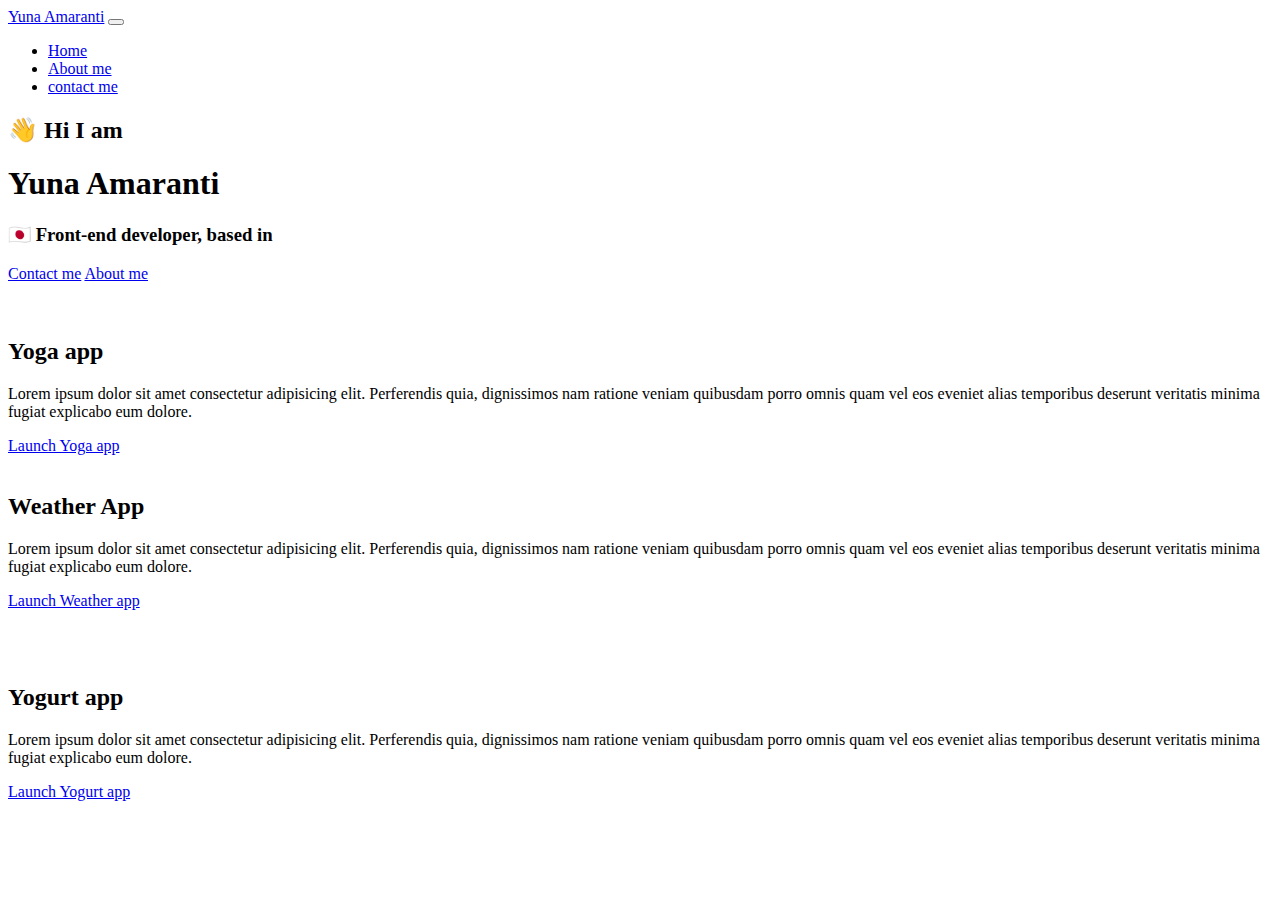
==== index.html @ 4212c665 "added primary content" ====
<!DOCTYPE html>
<html lang="en">

<head>
    <meta charset="UTF-8" />
    <meta http-equiv="X-UA-Compatible" content="IE=edge" />
    <meta name="viewport" content="width=device-width, initial-scale=1.0" />
    <title>Yuna Amaranti</title>
    <link href="https://cdn.jsdelivr.net/npm/bootstrap@5.2.0-beta1/dist/css/bootstrap.min.css" rel="stylesheet"
        integrity="sha384-0evHe/X+R7YkIZDRvuzKMRqM+OrBnVFBL6DOitfPri4tjfHxaWutUpFmBp4vmVor" crossorigin="anonymous" />
    <link rel="stylesheet" href="style.css" />
</head>

<body>
    <nav class="navbar navbar-expand-lg bg-white fixed-top">
        <div class="container-fluid">
            <a class="navbar-brand text-primary" href="index.html">Yuna Amaranti</a>
            <button class="navbar-toggler" type="button" data-bs-toggle="collapse" data-bs-target="#navbarNav"
                aria-controls="navbarNav" aria-expanded="false" aria-label="Toggle navigation">
                <span class="navbar-toggler-icon"></span>
            </button>
            <div class="collapse navbar-collapse" id="navbarNav">
                <ul class="navbar-nav">
                    <li class="nav-item">
                        <a class="nav-link active" aria-current="page" href="index.html">Home</a>
                    </li>
                    <li class="nav-item">
                        <a class="nav-link" href="about.html">About me</a>
                    </li>
                    <li class="nav-item">
                        <a class="nav-link" href="about.html#contact">contact me</a>
                    </li>
                </ul>
            </div>
        </div>
    </nav>
    <h2>👋 Hi I am</h2>
    <h1>Yuna Amaranti</h1>
    <h3>🇯🇵 Front-end developer, based in</h3>
    <div class="navigation-links">
        <a href="about.html#contact" class="contact-link">Contact me</a>
        <a href="about.html" class="about-link">About me</a>
    </div>
    <br />
    <div class="container m-2">
        <div class="row">
            <div class="col-md-6">
                <img src="https://31ukq.codesandbox.io/images/yoga.png" alt="" class="img-fluid rounded m-2" />
            </div>
            <div class="col-md-6">
                <h2 class="mb-3">Yoga app</h2>
                <p class="bg-transparent">
                    Lorem ipsum dolor sit amet consectetur adipisicing elit. Perferendis
                    quia, dignissimos nam ratione veniam quibusdam porro omnis quam vel
                    eos eveniet alias temporibus deserunt veritatis minima fugiat
                    explicabo eum dolore.
                </p>
                <a href="#" class="btn btn-primary">Launch Yoga app</a>
            </div>
        </div>
    </div>
    <br />
    <div class="container m-2">
        <div class="row">
            <div class="col-md-6">
                <h2 class="mb-3">Weather App</h2>
                <p class="bg-transparent">
                    Lorem ipsum dolor sit amet consectetur adipisicing elit. Perferendis
                    quia, dignissimos nam ratione veniam quibusdam porro omnis quam vel
                    eos eveniet alias temporibus deserunt veritatis minima fugiat
                    explicabo eum dolore.
                </p>
                <a href="#" class="btn btn-primary">Launch Weather app</a>
            </div>
            <div class="col-md-6">
                <img src="https://31ukq.codesandbox.io/images/weather.png" alt="" class="img-fluid rounded m-2" />
            </div>
        </div>
    </div>
    <br />
    <div class="container m-2">
        <div class="row">
            <div class="col-md-6">
                <img src="https://31ukq.codesandbox.io/images/yogurt.png" alt="" class="img-fluid rounded m-2" />
            </div>
            <div class="col-md-6">
                <h2 class="mb-3">Yogurt app</h2>
                <p class="bg-transparent">
                    Lorem ipsum dolor sit amet consectetur adipisicing elit. Perferendis
                    quia, dignissimos nam ratione veniam quibusdam porro omnis quam vel
                    eos eveniet alias temporibus deserunt veritatis minima fugiat
                    explicabo eum dolore.
                </p>
                <a href="#" class="btn btn-primary">Launch Yogurt app</a>
            </div>
        </div>
    </div>
    <script src="https://cdn.jsdelivr.net/npm/bootstrap@5.2.0-beta1/dist/js/bootstrap.bundle.min.js"
        integrity="sha384-pprn3073KE6tl6bjs2QrFaJGz5/SUsLqktiwsUTF55Jfv3qYSDhgCecCxMW52nD2"
        crossorigin="anonymous"></script>
</body>

</html>
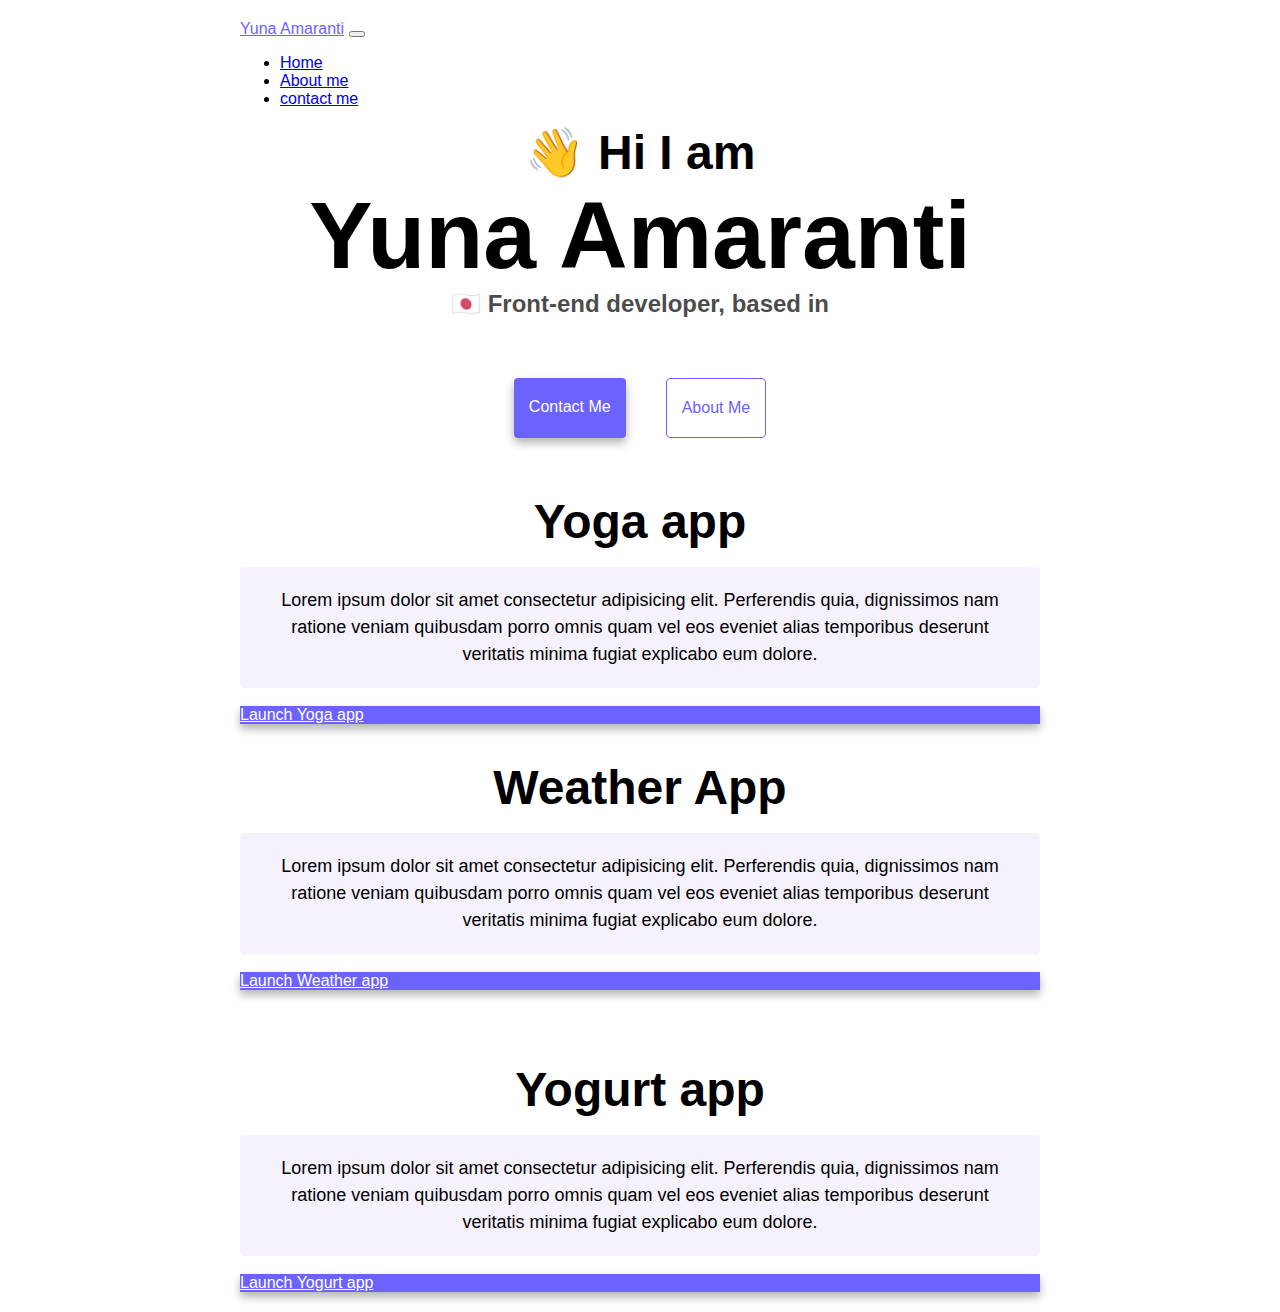
==== commit 41ae92a3: "edit it for mobile devices" ====
--- a/index.html
+++ b/index.html
@@ -14,7 +14,7 @@
 <body>
     <nav class="navbar navbar-expand-lg bg-white fixed-top">
         <div class="container-fluid">
-            <a class="navbar-brand text-primary" href="index.html">Yuna Amaranti</a>
+            <a class="navbar-brand" href="index.html">Yuna Amaranti</a>
             <button class="navbar-toggler" type="button" data-bs-toggle="collapse" data-bs-target="#navbarNav"
                 aria-controls="navbarNav" aria-expanded="false" aria-label="Toggle navigation">
                 <span class="navbar-toggler-icon"></span>
@@ -42,10 +42,10 @@
         <a href="about.html" class="about-link">About me</a>
     </div>
     <br />
-    <div class="container m-2">
+    <div class="container">
         <div class="row">
             <div class="col-md-6">
-                <img src="https://31ukq.codesandbox.io/images/yoga.png" alt="" class="img-fluid rounded m-2" />
+                <img src="https://31ukq.codesandbox.io/images/yoga.png" alt="" class="img-fluid rounded m-2 d-none d-md-block" />
             </div>
             <div class="col-md-6">
                 <h2 class="mb-3">Yoga app</h2>
@@ -55,12 +55,12 @@
                     eos eveniet alias temporibus deserunt veritatis minima fugiat
                     explicabo eum dolore.
                 </p>
-                <a href="#" class="btn btn-primary">Launch Yoga app</a>
+                <a href="#" class="btn">Launch Yoga app</a>
             </div>
         </div>
     </div>
-    <br />
-    <div class="container m-2">
+    <br /><br>
+    <div class="container">
         <div class="row">
             <div class="col-md-6">
                 <h2 class="mb-3">Weather App</h2>
@@ -70,18 +70,18 @@
                     eos eveniet alias temporibus deserunt veritatis minima fugiat
                     explicabo eum dolore.
                 </p>
-                <a href="#" class="btn btn-primary">Launch Weather app</a>
+                <a href="#" class="btn">Launch Weather app</a>
             </div>
             <div class="col-md-6">
-                <img src="https://31ukq.codesandbox.io/images/weather.png" alt="" class="img-fluid rounded m-2" />
+                <img src="https://31ukq.codesandbox.io/images/weather.png" alt="" class="img-fluid rounded m-2 d-none d-md-block" />
             </div>
         </div>
     </div>
-    <br />
-    <div class="container m-2">
+    <br /><br>
+    <div class="container">
         <div class="row">
             <div class="col-md-6">
-                <img src="https://31ukq.codesandbox.io/images/yogurt.png" alt="" class="img-fluid rounded m-2" />
+                <img src="https://31ukq.codesandbox.io/images/yogurt.png" alt="" class="img-fluid rounded m-2 d-none d-md-block" />
             </div>
             <div class="col-md-6">
                 <h2 class="mb-3">Yogurt app</h2>
@@ -91,7 +91,7 @@
                     eos eveniet alias temporibus deserunt veritatis minima fugiat
                     explicabo eum dolore.
                 </p>
-                <a href="#" class="btn btn-primary">Launch Yogurt app</a>
+                <a href="#" class="btn">Launch Yogurt app</a>
             </div>
         </div>
     </div>
--- a/style.css
+++ b/style.css
@@ -0,0 +1,103 @@
+:root {
+    --primary-color: #6c63ff;
+    --secondary-color: #f5f2fe;
+    --box-shadow: 0 5px 10px rgba(0, 0, 0, 0.3);
+}
+
+body {
+    margin: 20px auto;
+    max-width: 800px;
+    font-family: 'Segoe UI', Tahoma, Geneva, Verdana, sans-serif;
+}
+
+h1,
+h2,
+h3 {
+    text-align: center;
+    margin: 0;
+}
+
+h1 {
+    font-size: 95px;
+}
+
+h2 {
+    font-size: 48px;
+}
+
+h3 {
+    font-size: 24px;
+    opacity: 0.7;
+}
+
+p {
+    background: var(--secondary-color);
+    padding: 20px;
+    border-radius: 4px;
+    font-size: 18px;
+    line-height: 1.5;
+    text-align: center;
+}
+
+.navbar-brand{
+    color: var(--primary-color);
+}
+
+.navigation-links {
+    display: flex;
+    margin-top: 40px;
+    justify-content: center;
+}
+
+.navigation-links a {
+    margin: 20px;
+    border-radius: 4px;
+    padding: 20px 15px;
+    text-decoration: none;
+    text-transform: capitalize;
+}
+
+.contact-link {
+    background: var(--primary-color);
+    box-shadow: var(--box-shadow);
+    color: white;
+}
+
+.about-link {
+    color: var(--primary-color);
+    border: 1px solid var(--primary-color);
+}
+
+.homepage-link {
+    color: var(--primary-color);
+    text-align: center;
+    display: block;
+}
+
+.about-paragraphs {
+    display: flex;
+    margin: 30px 0;
+}
+
+.about-paragraphs p {
+    margin: 10px;
+}
+
+.email-link {
+    display: flex;
+    justify-content: center;
+    color: var(--primary-color);
+    font-size: 28px;
+    text-decoration: none;
+}
+
+.email-link:hover {
+    text-decoration: underline;
+}
+
+.btn {
+    background: var(--primary-color);
+    box-shadow: var(--box-shadow);
+    color: white;
+    display: block;
+}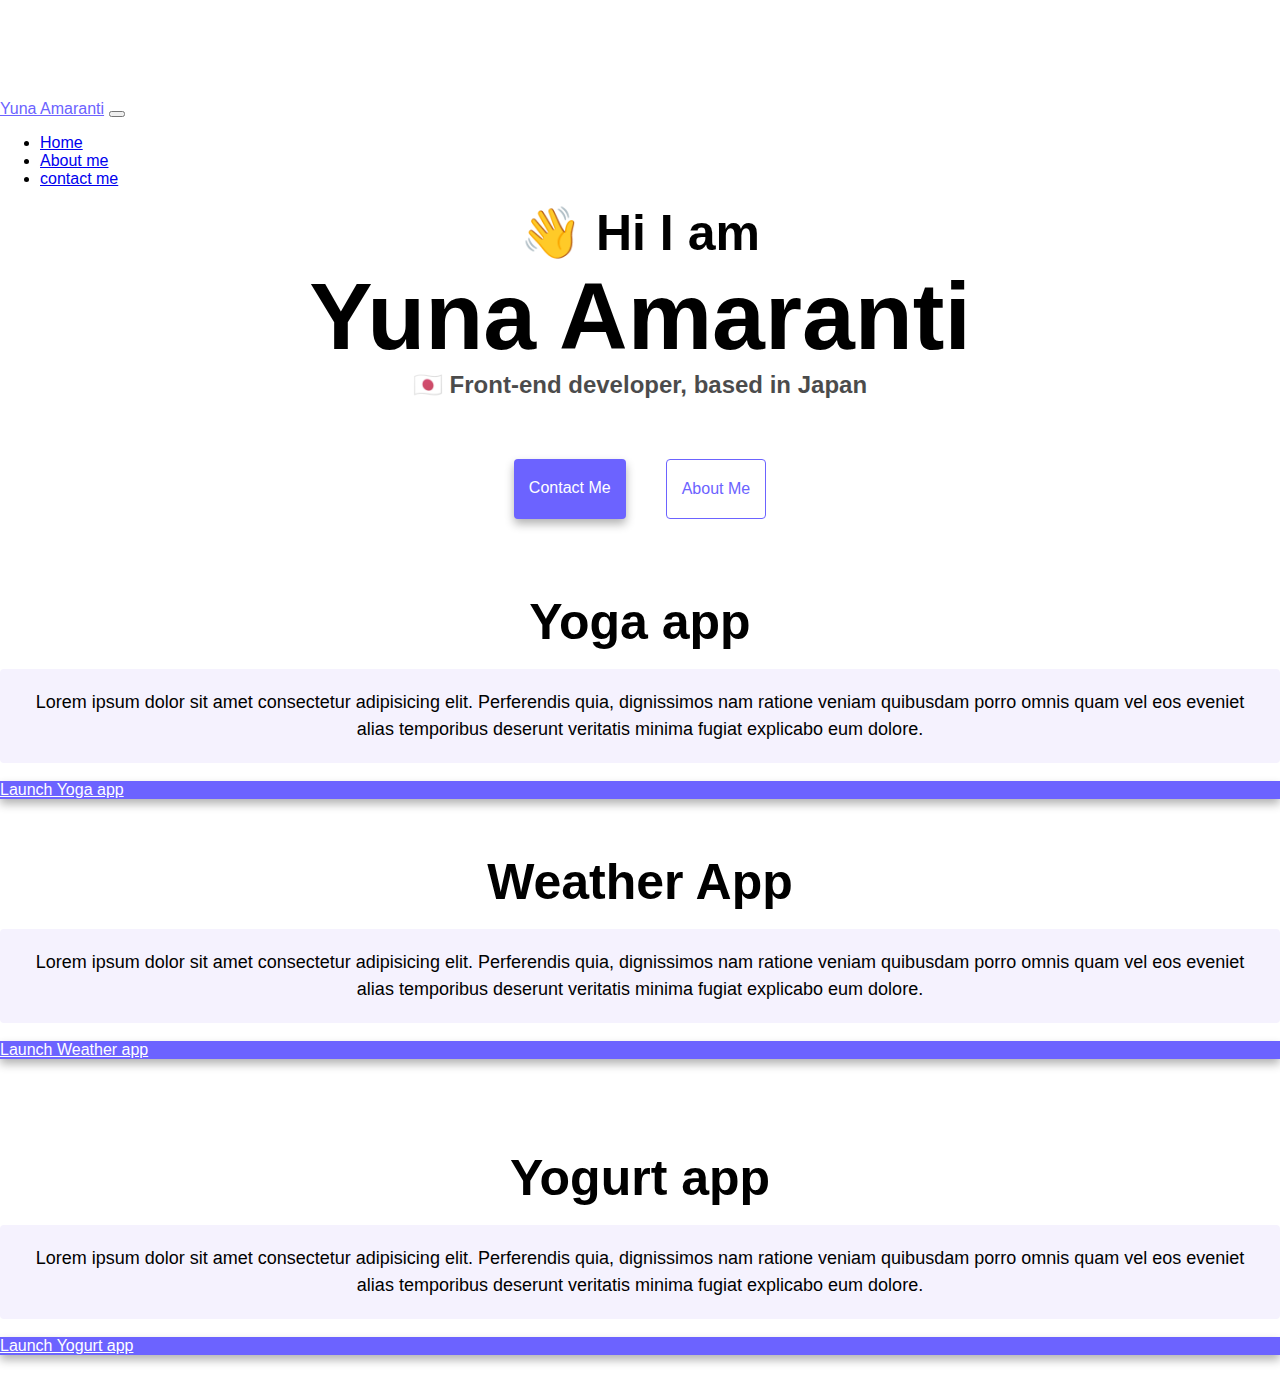
==== commit 5d1a31da: "made it seo-friendly" ====
--- a/index.html
+++ b/index.html
@@ -5,7 +5,8 @@
     <meta charset="UTF-8" />
     <meta http-equiv="X-UA-Compatible" content="IE=edge" />
     <meta name="viewport" content="width=device-width, initial-scale=1.0" />
-    <title>Yuna Amaranti</title>
+    <meta name="description" content="Find the projects and contacts of the baby front-end developer Yuna Amaranti">
+    <title>Yuna Amaranti: Front-end developer</title>
     <link href="https://cdn.jsdelivr.net/npm/bootstrap@5.2.0-beta1/dist/css/bootstrap.min.css" rel="stylesheet"
         integrity="sha384-0evHe/X+R7YkIZDRvuzKMRqM+OrBnVFBL6DOitfPri4tjfHxaWutUpFmBp4vmVor" crossorigin="anonymous" />
     <link rel="stylesheet" href="style.css" />
@@ -22,13 +23,13 @@
             <div class="collapse navbar-collapse" id="navbarNav">
                 <ul class="navbar-nav">
                     <li class="nav-item">
-                        <a class="nav-link active" aria-current="page" href="index.html">Home</a>
+                        <a class="nav-link active" aria-current="page" href="index.html" title="Home">Home</a>
                     </li>
                     <li class="nav-item">
-                        <a class="nav-link" href="about.html">About me</a>
+                        <a class="nav-link" href="about.html" title="About Yuna">About me</a>
                     </li>
                     <li class="nav-item">
-                        <a class="nav-link" href="about.html#contact">contact me</a>
+                        <a class="nav-link" href="about.html#contact" title="To contacts">contact me</a>
                     </li>
                 </ul>
             </div>
@@ -36,10 +37,10 @@
     </nav>
     <h2>👋 Hi I am</h2>
     <h1>Yuna Amaranti</h1>
-    <h3>🇯🇵 Front-end developer, based in</h3>
+    <h3>🇯🇵 Front-end developer, based in Japan</h3>
     <div class="navigation-links">
-        <a href="about.html#contact" class="contact-link">Contact me</a>
-        <a href="about.html" class="about-link">About me</a>
+        <a href="about.html#contact" class="contact-link" title="To contacts">Contact me</a>
+        <a href="about.html" class="about-link" title="About Yuna">About me</a>
     </div>
     <br />
     <div class="container">
@@ -48,6 +49,7 @@
                 <img src="https://31ukq.codesandbox.io/images/yoga.png" alt="" class="img-fluid rounded m-2 d-none d-md-block" />
             </div>
             <div class="col-md-6">
+                <br>
                 <h2 class="mb-3">Yoga app</h2>
                 <p class="bg-transparent">
                     Lorem ipsum dolor sit amet consectetur adipisicing elit. Perferendis
@@ -55,7 +57,7 @@
                     eos eveniet alias temporibus deserunt veritatis minima fugiat
                     explicabo eum dolore.
                 </p>
-                <a href="#" class="btn">Launch Yoga app</a>
+                <a href="#" class="btn" title="To yoga app">Launch Yoga app</a>
             </div>
         </div>
     </div>
@@ -63,6 +65,7 @@
     <div class="container">
         <div class="row">
             <div class="col-md-6">
+                <br>
                 <h2 class="mb-3">Weather App</h2>
                 <p class="bg-transparent">
                     Lorem ipsum dolor sit amet consectetur adipisicing elit. Perferendis
@@ -70,7 +73,7 @@
                     eos eveniet alias temporibus deserunt veritatis minima fugiat
                     explicabo eum dolore.
                 </p>
-                <a href="#" class="btn">Launch Weather app</a>
+                <a href="#" class="btn" title="To weather app">Launch Weather app</a>
             </div>
             <div class="col-md-6">
                 <img src="https://31ukq.codesandbox.io/images/weather.png" alt="" class="img-fluid rounded m-2 d-none d-md-block" />
@@ -84,6 +87,7 @@
                 <img src="https://31ukq.codesandbox.io/images/yogurt.png" alt="" class="img-fluid rounded m-2 d-none d-md-block" />
             </div>
             <div class="col-md-6">
+                <br>
                 <h2 class="mb-3">Yogurt app</h2>
                 <p class="bg-transparent">
                     Lorem ipsum dolor sit amet consectetur adipisicing elit. Perferendis
@@ -91,7 +95,7 @@
                     eos eveniet alias temporibus deserunt veritatis minima fugiat
                     explicabo eum dolore.
                 </p>
-                <a href="#" class="btn">Launch Yogurt app</a>
+                <a href="#" class="btn" title="To yogurt app">Launch Yogurt app</a>
             </div>
         </div>
     </div>
--- a/style.css
+++ b/style.css
@@ -5,8 +5,8 @@
 }
 
 body {
-    margin: 20px auto;
-    max-width: 800px;
+    margin: 40px auto;
+    margin-top: 100px;
     font-family: 'Segoe UI', Tahoma, Geneva, Verdana, sans-serif;
 }
 
@@ -22,7 +22,7 @@
 }
 
 h2 {
-    font-size: 48px;
+    font-size: 50px;
 }
 
 h3 {
